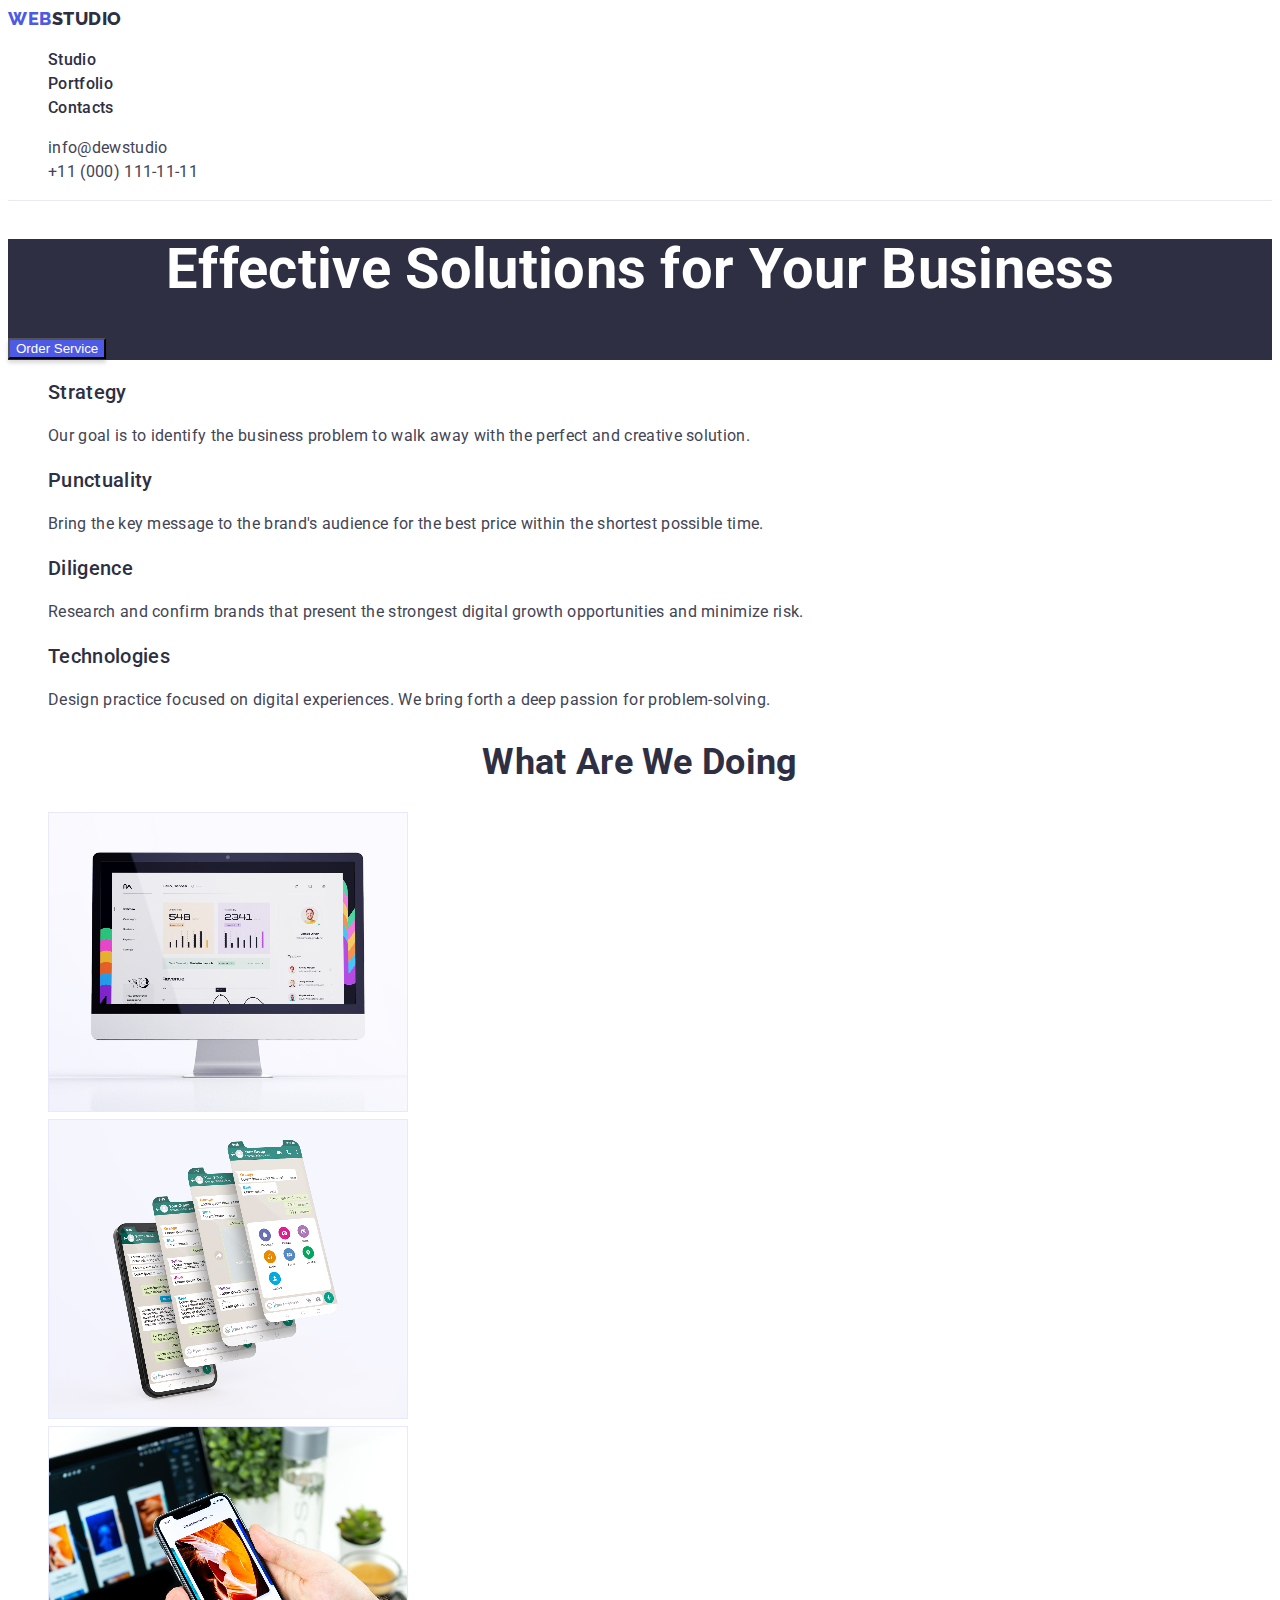
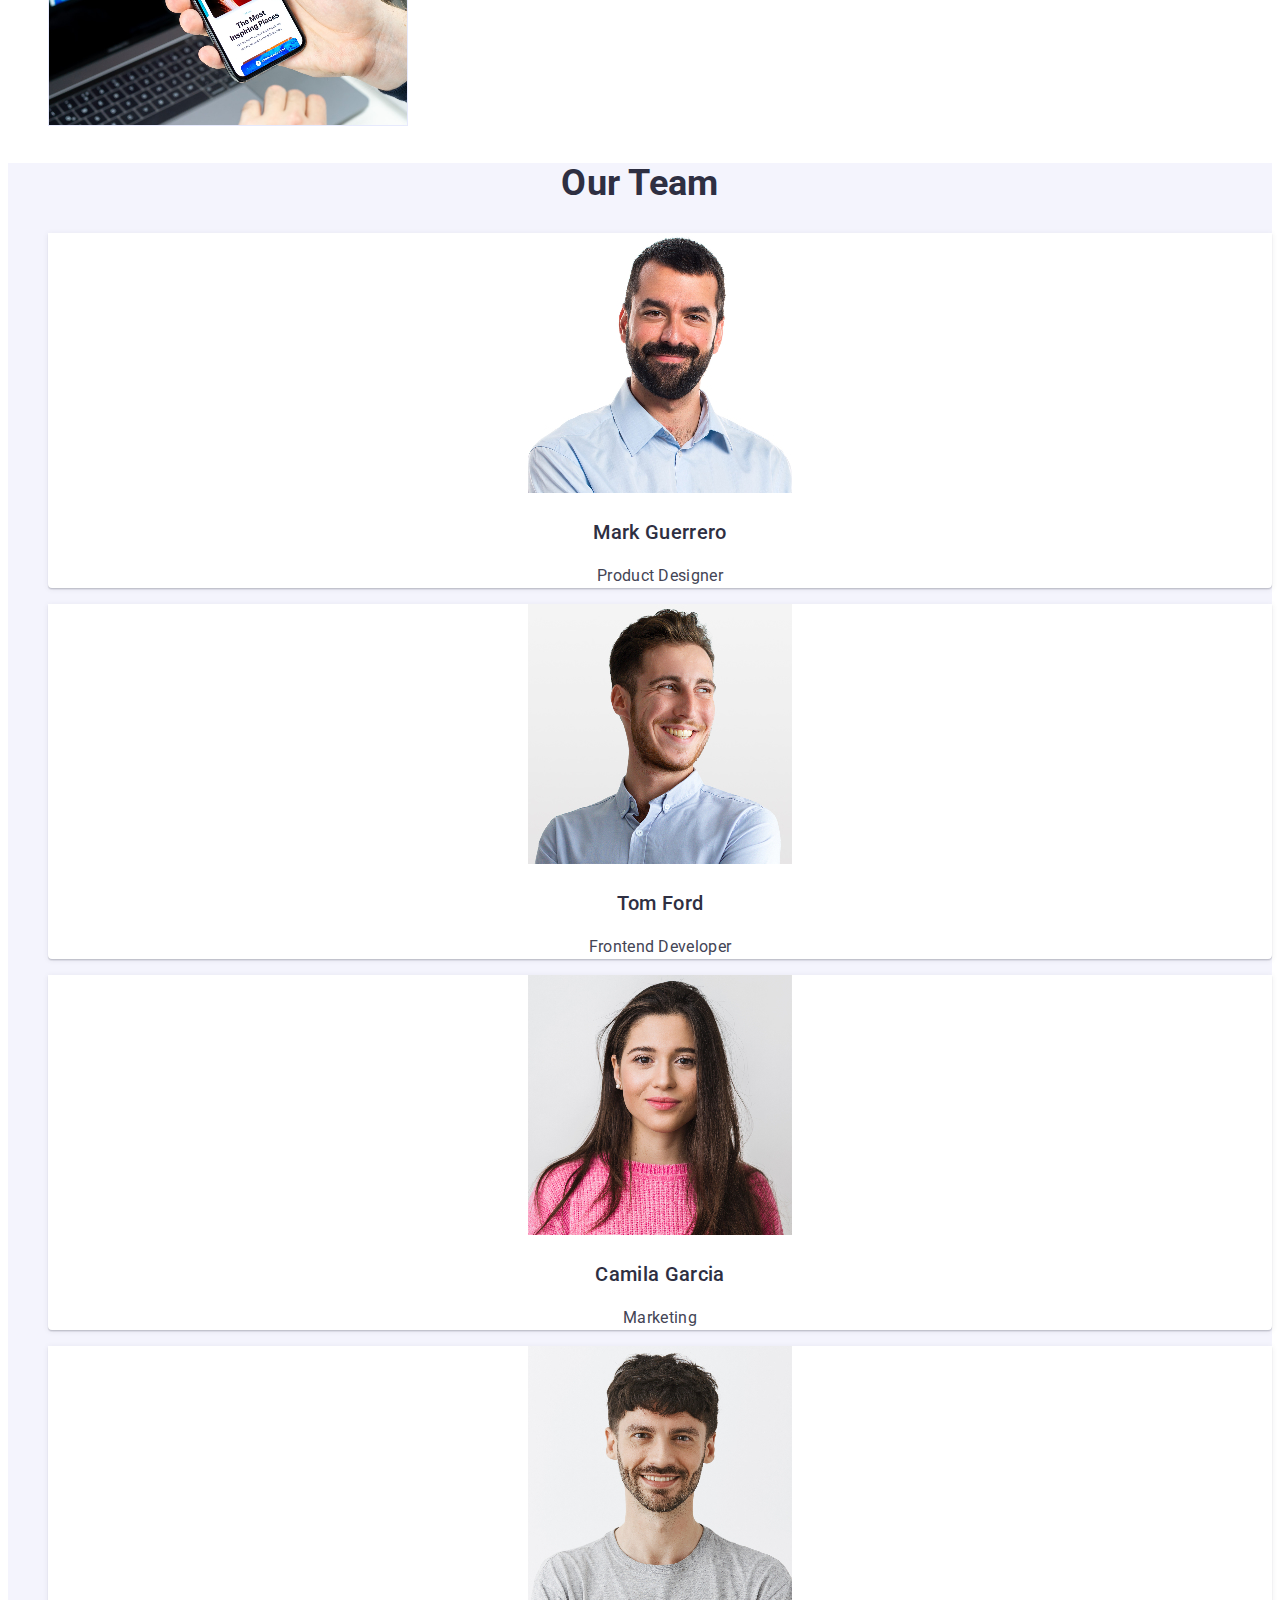
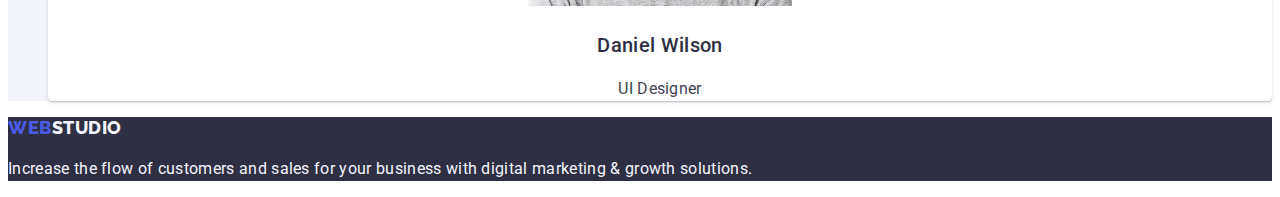
==== index.html @ f2d5b8b9 "fix" ====
<!DOCTYPE html>
<html lang="en">
<head>
    <meta charset="UTF-8">
    <meta name="viewport" content="width=device-width, initial-scale=1.0">
    <title>WebStudio</title>
    <link rel="preconnect" href="https://fonts.googleapis.com">
    <link rel="preconnect" href="https://fonts.gstatic.com" crossorigin>
    <link href="https://fonts.googleapis.com/css2?family=Raleway:ital,wght@0,800;1,800&family=Roboto:wght@400;500;700;900&display=swap"
          rel="stylesheet">
    <link rel="stylesheet" href="./css/styles.css">
</head>
<body>
<header class="header">
    <nav>
        <a href="./index.html" class="link logo"><span class="logo-text">Web</span>Studio</a>
        <ul class="list nav-list">
            <li><a class="link" href="./index.html">Studio</a></li>
            <li><a class="link" href="./portfolio.html">Portfolio</a></li>
            <li><a class="link" href="#">Contacts </a></li>
        </ul>
    </nav>
    <address>
        <ul class="list contact">
            <li><a class="link" href="mailto:info@dewstudio">info@dewstudio</a></li>
            <li><a class="link" href="tel:+110001111111">+11 (000) 111-11-11</a></li>
        </ul>
    </address>
</header>
<main>
    <section id="hero" class="hero">
        <h1 class="hero-title">Effective Solutions for Your Business</h1>
        <button class="hero-button" type="button">Order Service</button>
    </section>
    <section id="features">
        <h2 class="hidden">Features</h2>
        <ul class="list features-list">
            <li>
                <h3 class="sub-title">Strategy</h3>
                <p>Our goal is to identify the business problem to walk away with the perfect and
                    creative solution.</p>
            </li>
            <li>
                <h3 class="sub-title">Punctuality</h3>
                <p>Bring the key message to the brand's audience for the best price within the
                    shortest possible
                    time.</p>
            </li>
            <li>
                <h3 class="sub-title">Diligence</h3>
                <p>Research and confirm brands that present the strongest digital growth
                    opportunities and minimize
                    risk.</p>
            </li>
            <li>
                <h3 class="sub-title">Technologies</h3>
                <p>Design practice focused on digital experiences. We bring forth a deep passion
                    for
                    problem-solving.</p>
            </li>
        </ul>

    </section>
    <section id="what_are_we_doing">
        <h2 class="title">What Are We Doing</h2>
        <ul class="list">
            <li><img src="images/img1.jpg" alt="Monitor" width="360" height="300"></li>
            <li><img src="images/Rectangle71.jpg" alt="Phone" width="360" height="300"></li>
            <li><img src="images/Rectangle72.jpg" alt="Phone and Monitor" width="360" height="300"></li>
        </ul>
    </section>
    <section id="team" class="team">
        <h2 class="title">Our Team</h2>
        <ul class="list">
            <li class="team-card">
                <img src="./images/img.jpg" alt="Mark Guerrero" width="264" height="260">
                <h3 class="sub-title">Mark Guerrero</h3>
                <p>Product Designer</p>
            </li>
            <li class="team-card">
                <img src="./images/img2.jpg" alt="Tom Ford" width="264" height="260">
                <h3 class="sub-title">Tom Ford</h3>
                <p>Frontend Developer</p>
            </li>
            <li class="team-card">
                <img src="./images/img3.jpg" alt="Camila Garcia" width="264" height="260">
                <h3 class="sub-title">Camila Garcia</h3>
                <p>Marketing</p>
            </li>
            <li class="team-card">
                <img src="./images/img4.jpg" alt="Daniel Wilson" width="264" height="260">
                <h3 class="sub-title">Daniel Wilson</h3>
                <p>UI Designer</p>
            </li>
        </ul>
    </section>
</main>
<footer class="footer">
    <a href="./index.html" class="link logo footer-logo"><span class="logo-text">Web</span>Studio</a>
    <p class="footer-text">Increase the flow of customers and sales for your business with digital marketing & growth
        solutions.
</footer>

</body>
</html>
---- css/styles.css ----
:root {
    --primary-color: #4d5ae5;
    --secondary-color: #404bbf;
    --tertiary-color: #2e2f42;
    --accent-color: #31d0aa;
    --text-color: #434455;
    --light-text-color: #8e8f99;
    --background-light: #e7e9fc;
    --background-dark: #f4f4fd;
    --modal-background: rgba(46, 47, 66, 0.4);
    --semi-transparent-grey: rgba(46, 47, 66, 0.7);
    --white: #fff;
    --light-grey: #fcfcfc;
    --font-family-primary: 'Roboto', sans-serif;
    --font-family-secondary: 'Raleway', sans-serif;
}

body {
    font-family: var(--font-family-primary);
    line-height: 1.5;
    letter-spacing: 0.02em;
    color: var(--text-color);
    background-color: var(--white);
    box-sizing: border-box;
}

.list {
    list-style-type: none;
}

.link {
    text-decoration: none;
}


.button {
    font-family: inherit;
    font-weight: 500;
    font-size: inherit;
    letter-spacing: 0.04em;
    text-align: center;
    border-radius: 4px;
    cursor: pointer;
    line-height: inherit;
}

.hidden {
    display: none;
}

.title {
    font-size: 36px;
    line-height: 1.11111;
    text-transform: capitalize;
    text-align: center;
    color: var(--tertiary-color);
}

.sub-title {
    font-weight: 500;
    font-size: 20px;
    line-height: 1.2;
    color: var(--tertiary-color);
}

/* Header */
.header {
    border-bottom: 1px solid var(--background-light);
}

.logo {
    font-family: var(--font-family-secondary);
    font-weight: 800;
    font-size: 18px;
    line-height: 1.16667;
    letter-spacing: 0.03em;
    text-transform: uppercase;
    color: var(--tertiary-color);
}

.logo-text {
    color: var(--primary-color);
}

.nav-list .link {
    font-weight: 500;
    color: var(--tertiary-color);
}

.nav-list .link:hover,
.nav-list .link:focus {
    color: var(--secondary-color);
    text-decoration: var(--secondary-color);;
}

.contact .link {
    color: var(--text-color);
    font-style: normal;
}

.contact .link:hover,
.contact .link:focus {
    color: var(--secondary-color);
}

/* Hero */
.hero {
    background-color: var(--tertiary-color);
}

.hero-title {
    font-weight: 700;
    font-size: 56px;
    line-height: 1.07143;
    text-align: center;
    color: var(--white);
}

.hero-button {
    background-color: var(--primary-color);
    color: var(--white);
    box-shadow: 0 4px 4px 0 rgba(0, 0, 0, 0.15);
}

.hero-button:hover,
.hero-button:focus {
    background-color: var(--secondary-color);
}

/* Features */

/* What are we doing */

/* Our Team */
.team {
    background-color: var(--background-dark);
}

.team-card {
    text-align: center;
    background-color: var(--white);
    border-radius: 0 0 4px 4px;
    box-shadow: 0 2px 1px 0 rgba(46, 47, 66, 0.08),
    0 1px 1px 0 rgba(46, 47, 66, 0.16), 0 1px 6px 0 rgba(46, 47, 66, 0.08);
}

/* Footer */
.footer {
    background-color: var(--tertiary-color);
}

.footer-logo,
.footer-text {
    color: var(--background-dark);
}

/* Portfolio */
/* Filters */
.filter-btn {
    background-color: var(--background-dark);
    color: var(--primary-color);
    border: 1px solid var(--background-light);
}

.filter-btn.active,
.filter-btn:focus,
.filter-btn:hover {
    color: var(--white);
    background-color: var(--secondary-color);
    border-color: transparent;
    box-shadow: 0 2px 2px 0 rgba(0, 0, 0, 0.12), 0 2px 1px 0 rgba(0, 0, 0, 0.08),
    0 3px 1px 0 rgba(0, 0, 0, 0.1);
}

/* Projects */
.project-card {
    background-color: var(--white);
    border: 1px solid var(--background-light);
}
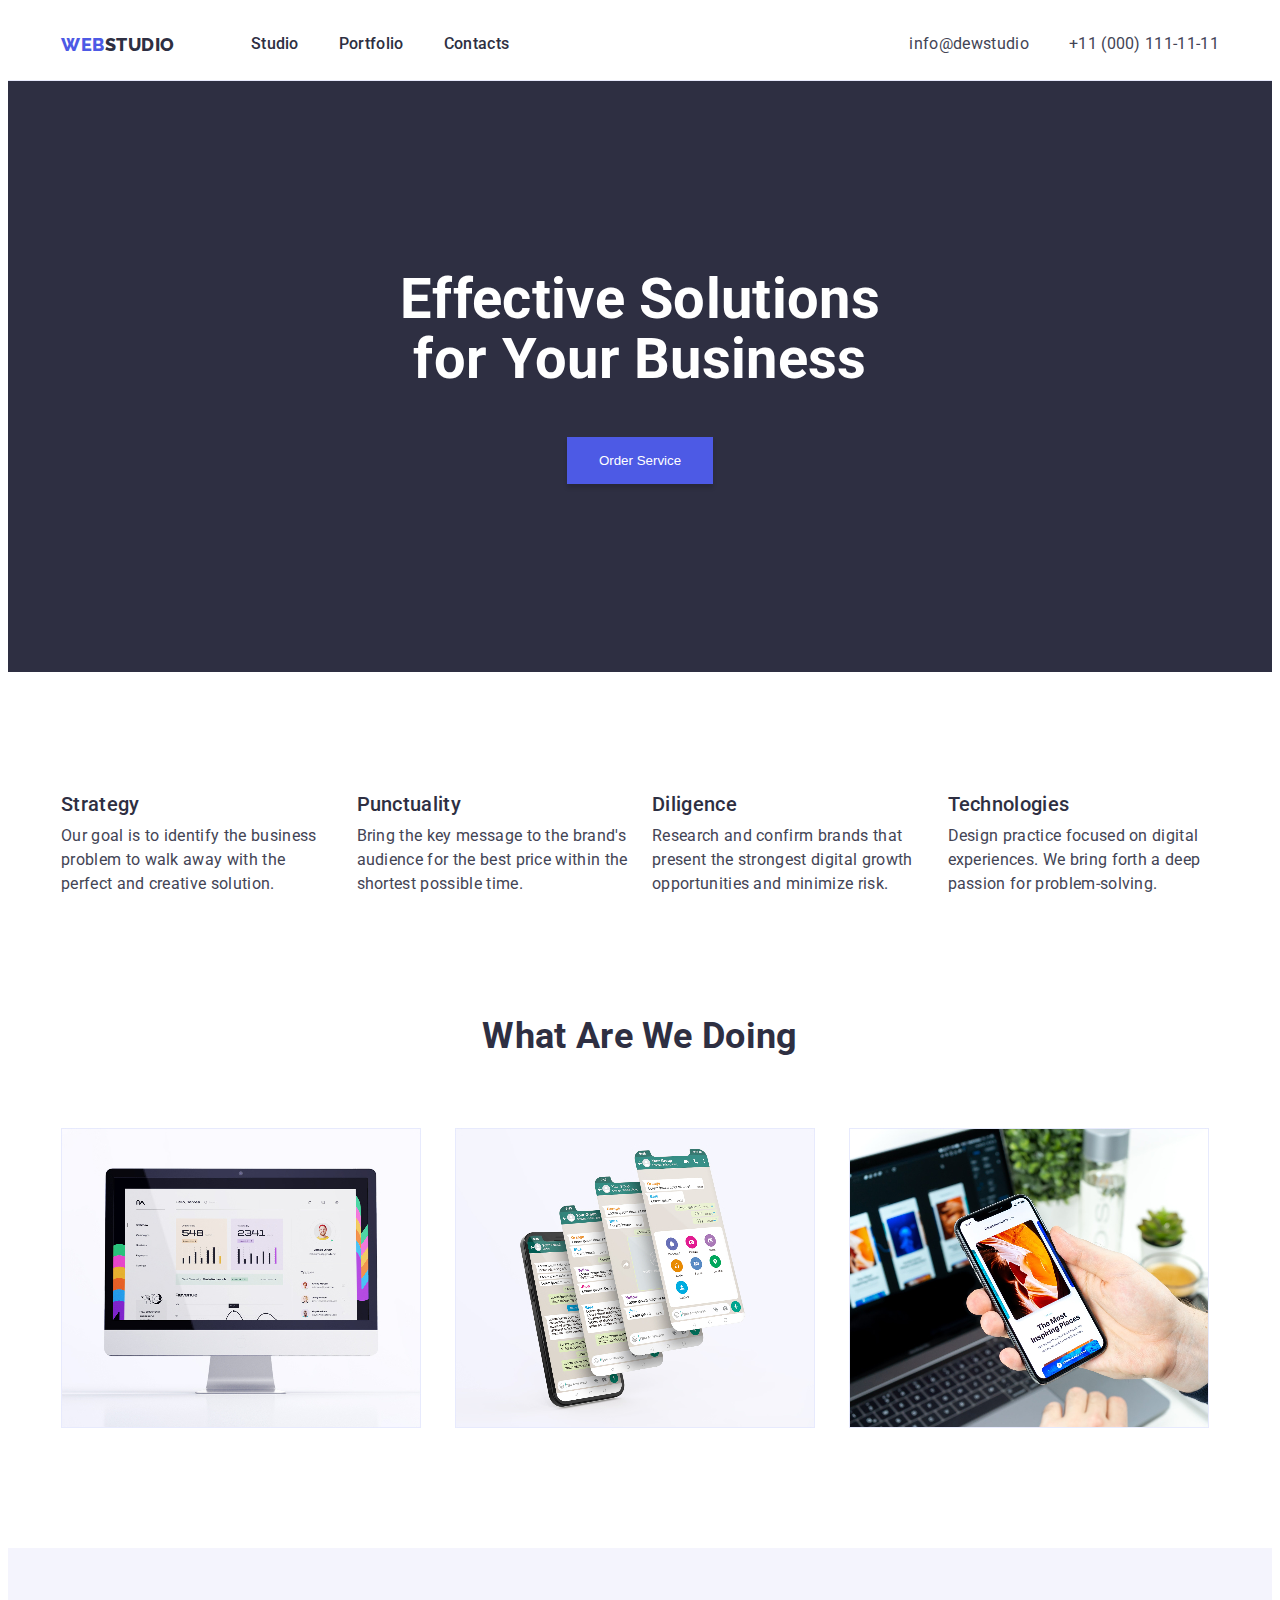
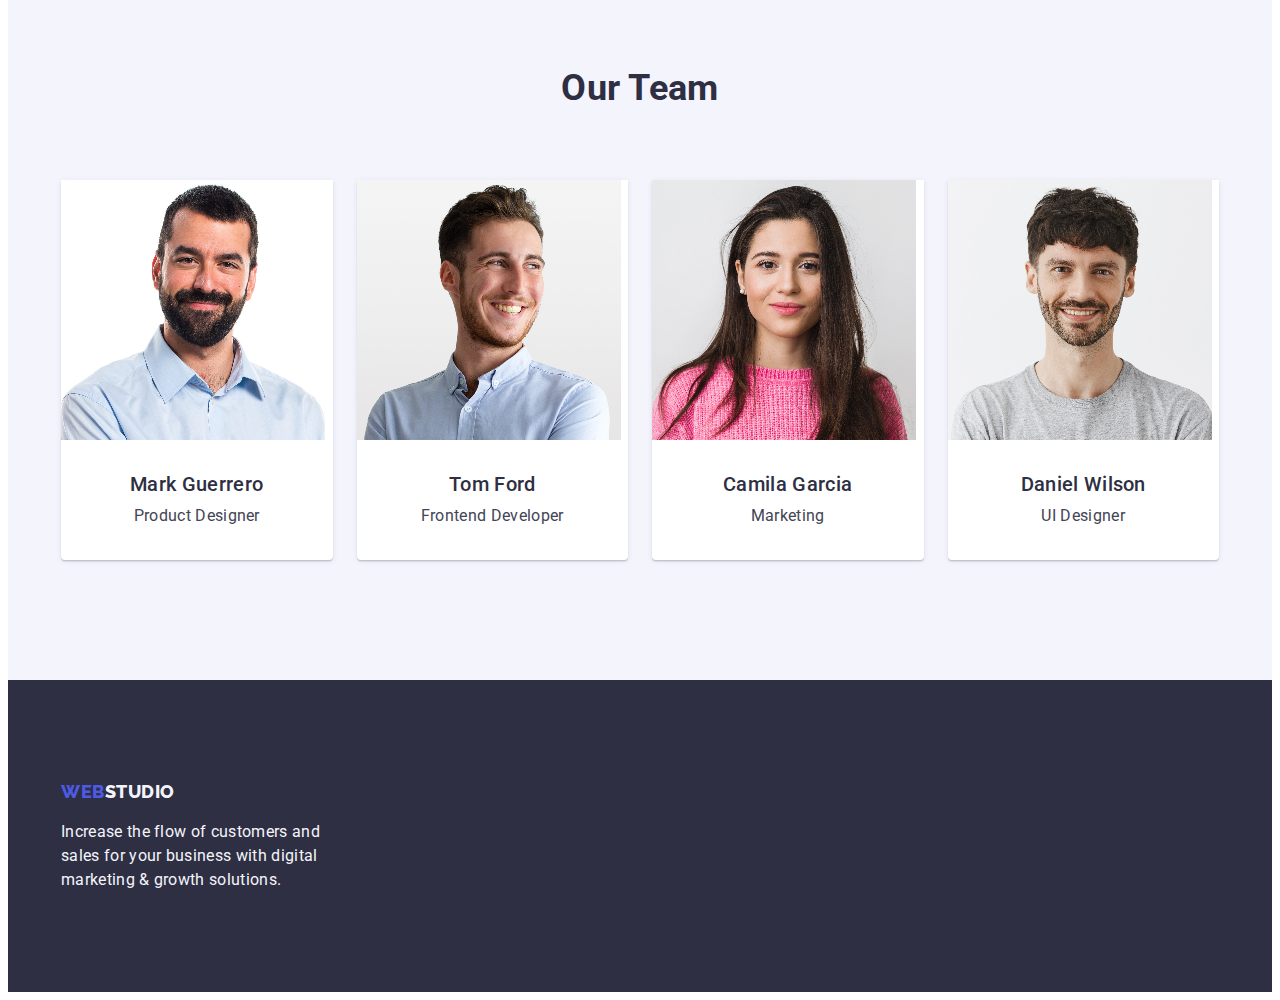
==== commit 94c2a150: "fix" ====
--- a/index.html
+++ b/index.html
@@ -8,97 +8,125 @@
     <link rel="preconnect" href="https://fonts.gstatic.com" crossorigin>
     <link href="https://fonts.googleapis.com/css2?family=Raleway:ital,wght@0,800;1,800&family=Roboto:wght@400;500;700;900&display=swap"
           rel="stylesheet">
+    <link rel="stylesheet" href="https://cdnjs.cloudflare.com/ajax/libs/modern-normalize/2.0.0/modern-normalize.css"
+          integrity="sha512-gA2Bvu0/hw4oj0Lp8ZHjK+o3S4BE5m8d/wNVy6ktKLhHKPpWLQwv9ixzuWirWOakoJqlBdePq2NhoCaUOQ5npQ=="
+          crossorigin="anonymous" referrerpolicy="no-referrer"/>
     <link rel="stylesheet" href="./css/styles.css">
 </head>
 <body>
 <header class="header">
-    <nav>
-        <a href="./index.html" class="link logo"><span class="logo-text">Web</span>Studio</a>
-        <ul class="list nav-list">
-            <li><a class="link" href="./index.html">Studio</a></li>
-            <li><a class="link" href="./portfolio.html">Portfolio</a></li>
-            <li><a class="link" href="#">Contacts </a></li>
-        </ul>
-    </nav>
-    <address>
-        <ul class="list contact">
-            <li><a class="link" href="mailto:info@dewstudio">info@dewstudio</a></li>
-            <li><a class="link" href="tel:+110001111111">+11 (000) 111-11-11</a></li>
-        </ul>
-    </address>
+    <div class="container header-container">
+        <nav class="nav">
+            <a href="./index.html" class="link logo"><span class="logo-text">Web</span>Studio</a>
+            <ul class="list nav-list">
+                <li><a class="link" href="./index.html">Studio</a></li>
+                <li><a class="link" href="./portfolio.html">Portfolio</a></li>
+                <li><a class="link" href="#">Contacts </a></li>
+            </ul>
+        </nav>
+        <address>
+            <ul class="list contact">
+                <li><a class="link" href="mailto:info@dewstudio">info@dewstudio</a></li>
+                <li><a class="link" href="tel:+110001111111">+11 (000) 111-11-11</a></li>
+            </ul>
+        </address>
+    </div>
 </header>
+
 <main>
     <section id="hero" class="hero">
-        <h1 class="hero-title">Effective Solutions for Your Business</h1>
-        <button class="hero-button" type="button">Order Service</button>
+        <div class="container">
+            <h1 class="hero-title">Effective Solutions for Your Business</h1>
+            <button class="hero-button" type="button">Order Service</button>
+        </div>
     </section>
-    <section id="features">
-        <h2 class="hidden">Features</h2>
-        <ul class="list features-list">
-            <li>
-                <h3 class="sub-title">Strategy</h3>
-                <p>Our goal is to identify the business problem to walk away with the perfect and
-                    creative solution.</p>
-            </li>
-            <li>
-                <h3 class="sub-title">Punctuality</h3>
-                <p>Bring the key message to the brand's audience for the best price within the
-                    shortest possible
-                    time.</p>
-            </li>
-            <li>
-                <h3 class="sub-title">Diligence</h3>
-                <p>Research and confirm brands that present the strongest digital growth
-                    opportunities and minimize
-                    risk.</p>
-            </li>
-            <li>
-                <h3 class="sub-title">Technologies</h3>
-                <p>Design practice focused on digital experiences. We bring forth a deep passion
-                    for
-                    problem-solving.</p>
-            </li>
-        </ul>
 
+    <section id="features" class="section">
+        <div class="container">
+            <h2 class="hidden">Features</h2>
+            <ul class="list features-list">
+                <li class="features-card">
+                    <h3 class="sub-title">Strategy</h3>
+                    <p>Our goal is to identify the business problem to walk away with the perfect and
+                        creative solution.</p>
+                </li>
+                <li class="features-card">
+                    <h3 class="sub-title">Punctuality</h3>
+                    <p>Bring the key message to the brand's audience for the best price within the
+                        shortest possible
+                        time.</p>
+                </li>
+                <li class="features-card">
+                    <h3 class="sub-title">Diligence</h3>
+                    <p>Research and confirm brands that present the strongest digital growth
+                        opportunities and minimize
+                        risk.</p>
+                </li>
+                <li class="features-card">
+                    <h3 class="sub-title">Technologies</h3>
+                    <p>Design practice focused on digital experiences. We bring forth a deep passion
+                        for
+                        problem-solving.</p>
+                </li>
+            </ul>
+        </div>
     </section>
-    <section id="what_are_we_doing">
-        <h2 class="title">What Are We Doing</h2>
-        <ul class="list">
-            <li><img src="images/img1.jpg" alt="Monitor" width="360" height="300"></li>
-            <li><img src="images/Rectangle71.jpg" alt="Phone" width="360" height="300"></li>
-            <li><img src="images/Rectangle72.jpg" alt="Phone and Monitor" width="360" height="300"></li>
-        </ul>
+
+    <section id="what_are_we_doing" class="section we-doing">
+        <div class="container">
+            <h2 class="title">What Are We Doing</h2>
+            <ul class="list">
+                <li class="we-doing-card"><img src="images/img1.jpg" alt="Monitor" width="360" height="300"></li>
+                <li class="we-doing-card"><img src="images/Rectangle71.jpg" alt="Phone" width="360" height="300"></li>
+                <li class="we-doing-card"><img src="images/Rectangle72.jpg" alt="Phone and Monitor" width="360"
+                                               height="300"></li>
+            </ul>
+        </div>
     </section>
-    <section id="team" class="team">
-        <h2 class="title">Our Team</h2>
-        <ul class="list">
-            <li class="team-card">
-                <img src="./images/img.jpg" alt="Mark Guerrero" width="264" height="260">
-                <h3 class="sub-title">Mark Guerrero</h3>
-                <p>Product Designer</p>
-            </li>
-            <li class="team-card">
-                <img src="./images/img2.jpg" alt="Tom Ford" width="264" height="260">
-                <h3 class="sub-title">Tom Ford</h3>
-                <p>Frontend Developer</p>
-            </li>
-            <li class="team-card">
-                <img src="./images/img3.jpg" alt="Camila Garcia" width="264" height="260">
-                <h3 class="sub-title">Camila Garcia</h3>
-                <p>Marketing</p>
-            </li>
-            <li class="team-card">
-                <img src="./images/img4.jpg" alt="Daniel Wilson" width="264" height="260">
-                <h3 class="sub-title">Daniel Wilson</h3>
-                <p>UI Designer</p>
-            </li>
-        </ul>
+
+    <section id="team" class="section team">
+        <div class="container">
+            <h2 class="title">Our Team</h2>
+            <ul class="list">
+                <li class="team-card">
+                    <img src="./images/img.jpg" alt="Mark Guerrero" width="264" height="260">
+                    <div class="card-info">
+                        <h3 class="sub-title">Mark Guerrero</h3>
+                        <p>Product Designer</p>
+                    </div>
+                </li>
+                <li class="team-card">
+                    <img src="./images/img2.jpg" alt="Tom Ford" width="264" height="260">
+                    <div class="card-info">
+                        <h3 class="sub-title">Tom Ford</h3>
+                        <p>Frontend Developer</p>
+                    </div>
+                </li>
+                <li class="team-card">
+                    <img src="./images/img3.jpg" alt="Camila Garcia" width="264" height="260">
+                    <div class="card-info">
+                        <h3 class="sub-title">Camila Garcia</h3>
+                        <p>Marketing</p>
+                    </div>
+                </li>
+                <li class="team-card">
+                    <img src="./images/img4.jpg" alt="Daniel Wilson" width="264" height="260">
+                    <div class="card-info">
+                        <h3 class="sub-title">Daniel Wilson</h3>
+                        <p>UI Designer</p>
+                    </div>
+                </li>
+            </ul>
+        </div>
     </section>
 </main>
 <footer class="footer">
-    <a href="./index.html" class="link logo footer-logo"><span class="logo-text">Web</span>Studio</a>
-    <p class="footer-text">Increase the flow of customers and sales for your business with digital marketing & growth
-        solutions.
+    <div class="container">
+        <a href="./index.html" class="link logo footer-logo"><span class="logo-text">Web</span>Studio</a>
+        <p class="footer-text">Increase the flow of customers and sales for your business with digital marketing &
+            growth
+            solutions.</p>
+    </div>
 </footer>
 
 </body>
--- a/css/styles.css
+++ b/css/styles.css
@@ -16,6 +16,9 @@
 }
 
 body {
+    min-height: 100vh;
+    display: flex;
+    flex-direction: column;
     font-family: var(--font-family-primary);
     line-height: 1.5;
     letter-spacing: 0.02em;
@@ -24,14 +27,54 @@
     box-sizing: border-box;
 }
 
+main {
+    flex-grow: 1;
+}
+
+h1,
+h2,
+h3,
+h4,
+h5,
+h6,
+p {
+    margin-top: 0;
+    margin-bottom: 0;
+}
+
+ul {
+    margin-top: 0;
+    margin-bottom: 0;
+    padding-left: 0;
+}
+
+img {
+    display: block;
+}
+
+.section {
+    padding-top: 120px;
+    padding-bottom: 120px;
+}
+
+.container {
+    width: 1158px;
+    padding-left: 15px;
+    padding-right: 15px;
+    margin-left: auto;
+    margin-right: auto;
+}
+
 .list {
+    display: flex;
+    gap: 24px;
     list-style-type: none;
 }
 
 .link {
     text-decoration: none;
-}
-
+    display: inline-block;
+}
 
 .button {
     font-family: inherit;
@@ -45,10 +88,20 @@
 }
 
 .hidden {
-    display: none;
+    position: absolute;
+    width: 1px;
+    height: 1px;
+    margin: -1px;
+    border: 0;
+    padding: 0;
+    white-space: nowrap;
+    clip-path: inset(100%);
+    clip: rect(0 0 0 0);
+    overflow: hidden;
 }
 
 .title {
+    margin-bottom: 72px;
     font-size: 36px;
     line-height: 1.11111;
     text-transform: capitalize;
@@ -57,6 +110,7 @@
 }
 
 .sub-title {
+    margin-bottom: 8px;
     font-weight: 500;
     font-size: 20px;
     line-height: 1.2;
@@ -66,6 +120,22 @@
 /* Header */
 .header {
     border-bottom: 1px solid var(--background-light);
+}
+
+.header-container {
+    display: flex;
+    align-items: center;
+    justify-content: space-between;
+}
+
+.header-container .link:not(.logo) {
+    padding: 24px 0;
+}
+
+.nav {
+    display: flex;
+    align-items: center;
+    gap: 76px;
 }
 
 .logo {
@@ -76,10 +146,16 @@
     letter-spacing: 0.03em;
     text-transform: uppercase;
     color: var(--tertiary-color);
+    padding: 1.5px 0;
 }
 
 .logo-text {
     color: var(--primary-color);
+}
+
+.nav-list,
+.contact {
+    gap: 40px;
 }
 
 .nav-list .link {
@@ -90,7 +166,7 @@
 .nav-list .link:hover,
 .nav-list .link:focus {
     color: var(--secondary-color);
-    text-decoration: var(--secondary-color);;
+    text-decoration: underline var(--secondary-color);
 }
 
 .contact .link {
@@ -106,19 +182,24 @@
 /* Hero */
 .hero {
     background-color: var(--tertiary-color);
+    padding: 188px 0;
+    text-align: center;
 }
 
 .hero-title {
+    max-width: 496px;
+    margin: 0 auto 48px;
     font-weight: 700;
     font-size: 56px;
     line-height: 1.07143;
-    text-align: center;
     color: var(--white);
 }
 
 .hero-button {
+    padding: 16px 32px;
     background-color: var(--primary-color);
     color: var(--white);
+    border: none;
     box-shadow: 0 4px 4px 0 rgba(0, 0, 0, 0.15);
 }
 
@@ -127,9 +208,17 @@
     background-color: var(--secondary-color);
 }
 
-/* Features */
-
-/* What are we doing */
+.features-card {
+    flex-basis: calc((100% - 72px) / 4);
+}
+
+.section.we-doing {
+    padding-top: 0;
+}
+
+.we-doing-card {
+    flex-basis: calc((100% - 48px) / 3);
+}
 
 /* Our Team */
 .team {
@@ -137,6 +226,7 @@
 }
 
 .team-card {
+    flex-basis: calc((100% - 72px) / 4);
     text-align: center;
     background-color: var(--white);
     border-radius: 0 0 4px 4px;
@@ -144,9 +234,22 @@
     0 1px 1px 0 rgba(46, 47, 66, 0.16), 0 1px 6px 0 rgba(46, 47, 66, 0.08);
 }
 
+.card-info {
+    padding: 32px 16px;
+}
+
 /* Footer */
 .footer {
+    padding: 100px 0;
     background-color: var(--tertiary-color);
+}
+
+.footer-logo {
+    margin-bottom: 16px;
+}
+
+.footer-text {
+    max-width: 264px;
 }
 
 .footer-logo,
@@ -154,9 +257,17 @@
     color: var(--background-dark);
 }
 
-/* Portfolio */
-/* Filters */
+.section.portfolio {
+    padding-top: 96px;
+}
+
+.filters-list {
+    justify-content: center;
+    margin-bottom: 72px;
+}
+
 .filter-btn {
+    padding: 12px 24px;
     background-color: var(--background-dark);
     color: var(--primary-color);
     border: 1px solid var(--background-light);
@@ -172,8 +283,19 @@
     0 3px 1px 0 rgba(0, 0, 0, 0.1);
 }
 
+.projects {
+    flex-wrap: wrap;
+    row-gap: 48px;
+}
+
 /* Projects */
 .project-card {
+    flex-basis: calc((100% - 48px) / 3);
     background-color: var(--white);
+
+}
+
+.project-card .card-info {
     border: 1px solid var(--background-light);
-}
+    border-top: none;
+}
